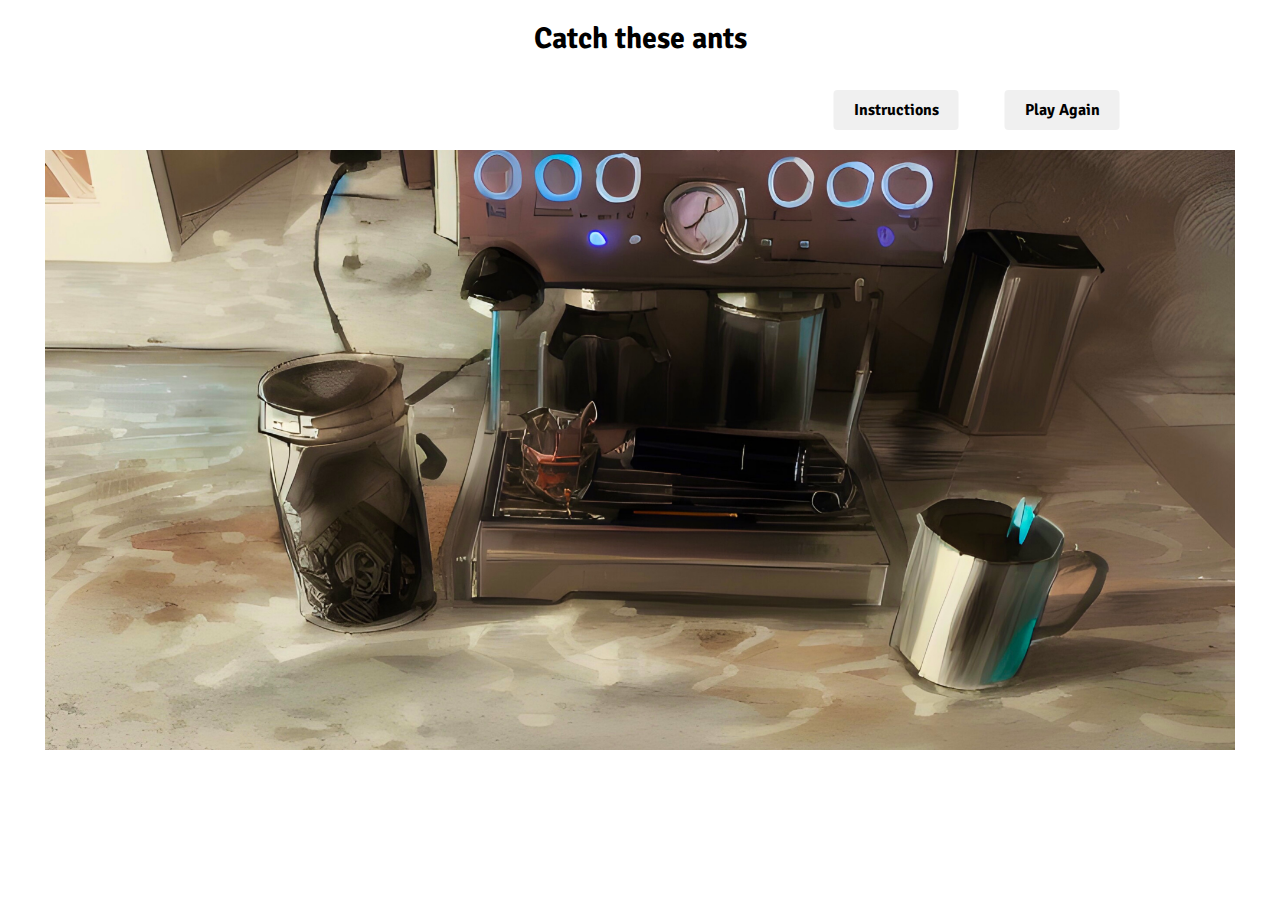
==== index.html @ 8fc2ad69 "Add files via upload" ====
<!DOCTYPE html>
<html lang="en">
<head>
    <meta charset="UTF-8">
    <meta http-equiv="X-UA-Compatible" content="IE=edge">
    <meta name="viewport" content="width=device-width, initial-scale=1.0">
    <title>Ant vs Cat Game</title>
    <link rel="stylesheet" href="style.css">
    
</head>
<body>

    
   
    <canvas id="canvas1"></canvas>
    <button id="restartButton">Play Again</button>
    <button id="instructionsButton">Instructions</button>
    <h1>Catch these ants</h1>
    <!-- ... your existing code ... -->

<div id="instructions">
    <h2>Instructions:</h2>
    <h3>Here are the instructions for the game</h3> <p> Catch these ants off the countertop <br> Use your 
      cat paw to catch the ants and score points! Avoid letting the ants reach the left side of 
      the screen. Catch as many ants as you can before reaching a score of 100 to win the game."</p>
      <p>You will be playing as Niko</p>
      <p>(click on Niko to continue playing)</p>
      <p>Be aware this game does not work on mobile yet</p>
      <p>Have fun!</p>

    <button id="closeButton">
      <picture class="x-button">
        <img src="Niko.png" alt="button">
      </picture>
    </button>
  </div>
  
  <!-- ... your existing code ... -->
  
      
   <script src="game.js"></script>
    <script src="app.js"></script>
    <script src="Enemy.js"></script>
</body>
</html>
---- style.css ----
@import url('https://fonts.googleapis.com/css2?family=Noto+Sans&family=Nunito+Sans&family=Open+Sans&family=Righteous&family=Signika+Negative&display=swap');

* {
    margin: 0;
    padding: 0;
    box-sizing: border-box;
}

body {
    overflow: hidden; 
}

#canvas1 {
    background: url('IMG_9518.JPG');
    position: absolute;
    top: 50%;
    left: 50%;
    transform: translate(-50%, -50%);
    background-repeat: no-repeat;
    background-position: center;
    background-size: cover;
    object-fit: cover;
    cursor: none;
}

h1 {
    text-align: center;
    font-size: 30px;
    font-family: 'Signika Negative', sans-serif;
    color: #000;
    margin-top: 20px;
    margin-bottom: 20px;
}

#restartButton {
    text-align: center;
    position: absolute;
    display: flex;
    justify-content: center;
    align-items: center;
    top: 10%;
    left: 83%;
    transform: translateX(-50%);
    padding: 10px 20px;
    background-color: #f0f0f0;
    border: none;
    border-radius: 4px;
    font-size: 16px;
    font-weight: bold;
    color: #000;
    font-family: 'Signika Negative', sans-serif;
    cursor: pointer;
    transition: background-color 0.3s ease;
  }
  
  #restartButton:hover {
    background-color: rgb(198, 202, 202);
  }
  
  @keyframes buttonAnimation {
    0% {
      transform: scale(1);
    }
    50% {
      transform: scale(1.2);
    }
    100% {
      transform: scale(1);
    }
  }
  
  .button-animation {
    animation: buttonAnimation 1s infinite;
  }
  
    


#catPaw {
    position: absolute;
    top: 140%; 
    left: 50%;
    transform: translate(-50%, -50%);
    width: 500px;
    height: 500px;
    object-fit: cover;
    z-index: 2;
    margin: -250px; 
}

#ant {
    position: absolute;
    top: 120%; 
    left: 50%;
    transform: translate(-50%, -50%);
    width: 95px; 
    height: 55px;
    object-fit: cover;
    z-index: 1;
    margin: -250px; 
}

#instructionsButton {
  text-align: center;
  position: absolute;
  display: flex;
  justify-content: center;
  align-items: center;
  top: 10%;
  left: 70%; /* Adjust the position as needed */
  transform: translateX(-50%);
  padding: 10px 20px;
  background-color: #f0f0f0;
  border: none;
  border-radius: 4px;
  font-size: 16px;
  font-weight: bold;
  color: #000;
  font-family: 'Signika Negative', sans-serif;
  cursor: pointer;
  transition: background-color 0.3s ease;
}

#instructionsButton:hover {
  background-color: rgb(198, 202, 202);
}

#instructions {
  display: none; /* Initially hide the instructions */
  text-align: center;
  font-size: 20px;
  font-family: 'Nunito Sans', sans-serif;
  color: #000;
  margin-top: 20px;
  margin-bottom: -30px;
  position: fixed;
  bottom: 20px;
  left: 50%;
  transform: translateX(-50%);
  background-color: #f0f0f0;
  padding: 10px;
  border-radius: 4px;
}

.x-button {
  top: 20px;
  right: 20px;
  font-size: 20px;
  font-weight: bold;
  cursor: pointer;
  transition: color 0.3s ease;
}

.x-button img {
  width: 60px; 
  height: 60px; 
}

.x-button img:hover {
  color: rgb(99, 104, 104);
}

.x-button:hover {
  color: rgb(99, 104, 104);
}

#closeButton {
  border: none;
  background-color: #f0f0f0;
}

#closeButton:hover {
  color: rgb(99, 104, 104);
}

.logo {
  position: absolute;
  top: 10px;
  left: 10px;
  width: 100px;
  height: 100px;
  object-fit: cover;
  z-index: 2;
  margin: -250px; 
}

p {
font-family: 'Open Sans', sans-serif;
font-size: 20px;
color: #000;
text-align: center;
margin-top: 20px;
margin-bottom: 20px;
}

h2 {
font-family: 'Noto Sans', sans-serif;
font-size: 20px;
color: #000;
text-align: center;
margin-top: 20px;
margin-bottom: 20px;
}

h3 {
  font-family: 'Nunito Sans', sans-serif;
  font-size: 20px;
  color: #000;
  text-align: center;
  margin-top: 20px;

}



/* Responsive Styles */
@media only screen and (max-width: 600px) {
  /* Adjust the canvas size for smaller screens */
  #canvas1 {
    width: 100%;
    height: 100%;
    top: 0;
    left: 0;
    transform: none;
  }

  /* Adjust the header styles for smaller screens */
  header {
    position: fixed;
    top: 0;
    left: 0;
    width: 100%;
    background-color: #f0f0f0;
    padding: 10px;
    z-index: 9999;
  }

  /* Adjust the instructions styles for smaller screens */
  #instructions {
    position: fixed;
    top: 50%;
    left: 15%;
    transform: translate(-50%, -50%);
    width: 20%;
    background-color: #fff;
    padding: 20px;
    text-align: center;
  }

  #restartButton {
    text-align: center;
    position: absolute;
    display: flex;
    justify-content: center;
    align-items: center;
    top: 10%;
    left: 10%;
    transform: translateX(-50%);
    padding: 10px 20px;
    background-color: #f0f0f0;
    border: none;
    border-radius: 4px;
    font-size: 16px;
    font-weight: bold;
    color: #000;
    font-family: 'Signika Negative', sans-serif;
    cursor: pointer;
    transition: background-color 0.3s ease;
  }
}
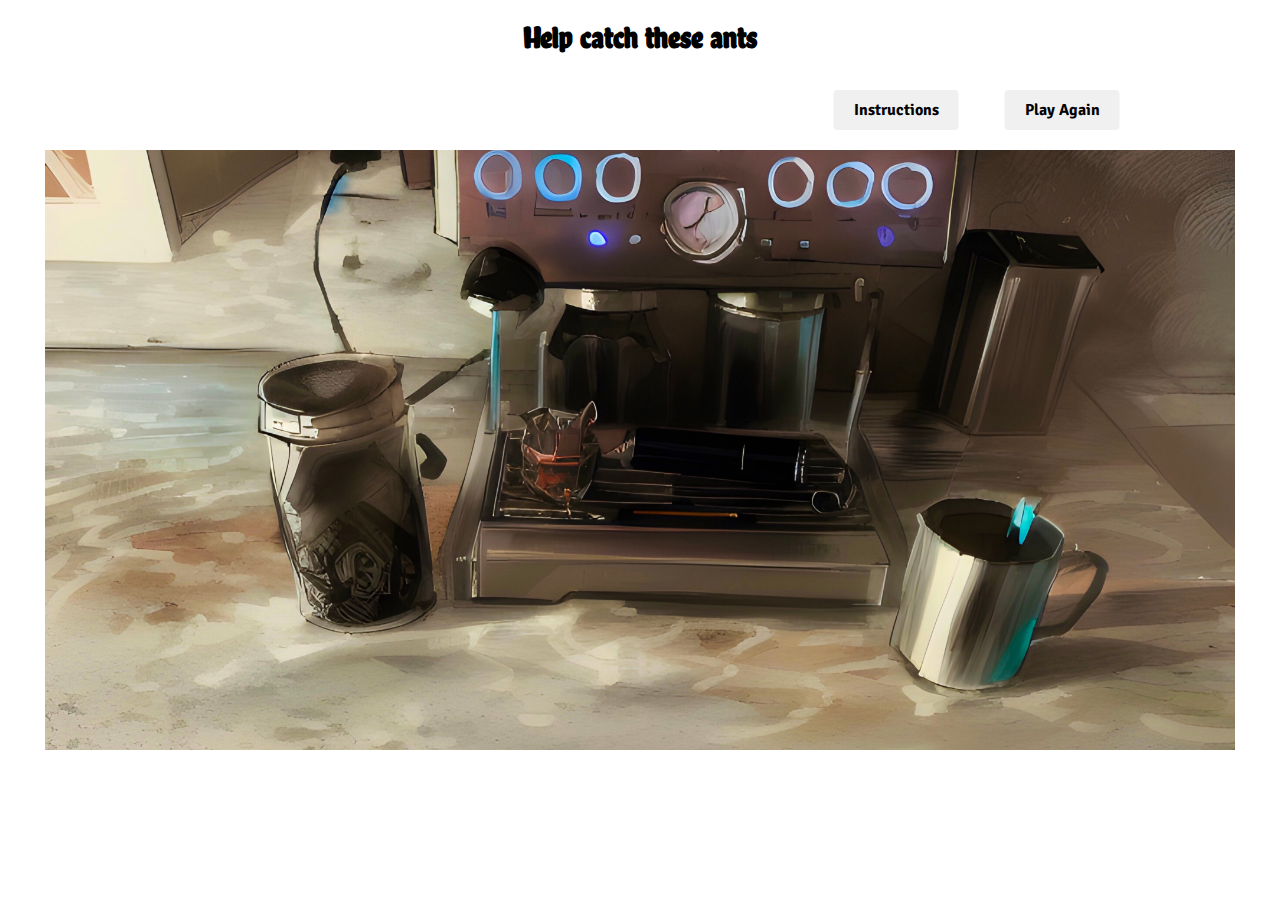
==== commit 6f0ad2d4: "Add files via upload" ====
--- a/index.html
+++ b/index.html
@@ -15,8 +15,7 @@
     <canvas id="canvas1"></canvas>
     <button id="restartButton">Play Again</button>
     <button id="instructionsButton">Instructions</button>
-    <h1>Catch these ants</h1>
-    <!-- ... your existing code ... -->
+    <h1 class="header1">Help catch these ants</h1>
 
 <div id="instructions">
     <h2>Instructions:</h2>
@@ -25,7 +24,7 @@
       the screen. Catch as many ants as you can before reaching a score of 100 to win the game."</p>
       <p>You will be playing as Niko</p>
       <p>(click on Niko to continue playing)</p>
-      <p>Be aware this game does not work on mobile yet</p>
+      <p>Be aware this game does not work on mobile devices</p>
       <p>Have fun!</p>
 
     <button id="closeButton">
@@ -34,12 +33,10 @@
       </picture>
     </button>
   </div>
-  
-  <!-- ... your existing code ... -->
-  
       
    <script src="game.js"></script>
     <script src="app.js"></script>
     <script src="Enemy.js"></script>
+    <script src="StartScene.js"></script>
 </body>
 </html>
--- a/style.css
+++ b/style.css
@@ -1,4 +1,6 @@
 @import url('https://fonts.googleapis.com/css2?family=Noto+Sans&family=Nunito+Sans&family=Open+Sans&family=Righteous&family=Signika+Negative&display=swap');
+@import url('https://fonts.googleapis.com/css2?family=Alegreya+Sans:wght@500&family=Chela+One&family=Montserrat+Alternates:wght@500&family=Nanum+Gothic&family=Raleway&family=Rubik&family=Sarabun:wght@500&display=swap');
+
 
 * {
     margin: 0;
@@ -26,11 +28,36 @@
 h1 {
     text-align: center;
     font-size: 30px;
-    font-family: 'Signika Negative', sans-serif;
+    font-family: 'Chela One', cursive;
     color: #000;
     margin-top: 20px;
     margin-bottom: 20px;
-}
+   
+}
+
+.header1 {
+animation: headerAnimation 3s ease;
+}
+
+@keyframes headerAnimation {
+    0% {
+      transform: scale(0);
+    }
+    100% {
+      transform: scale(1);
+    }
+  }
+
+  p {
+    font-family: 'Sarabun', sans-serif;
+    font-size: 20px;
+    color: #000;
+    text-align: center;
+    margin-top: 20px;
+    margin-bottom: 20px;
+
+  }
+
 
 #restartButton {
     text-align: center;
@@ -51,6 +78,19 @@
     font-family: 'Signika Negative', sans-serif;
     cursor: pointer;
     transition: background-color 0.3s ease;
+    animation: buttonAnimation 1s ;
+  }
+
+  @keyframes buttonAnimation {
+    0% {
+      transform: scale(1);
+    }
+    50% {
+      transform: scale(1.2);
+    }
+    100% {
+      transform: scale(1);
+    }
   }
   
   #restartButton:hover {
@@ -72,9 +112,7 @@
   .button-animation {
     animation: buttonAnimation 1s infinite;
   }
-  
-    
-
+ 
 
 #catPaw {
     position: absolute;
@@ -119,6 +157,7 @@
   font-family: 'Signika Negative', sans-serif;
   cursor: pointer;
   transition: background-color 0.3s ease;
+  animation: instructionsAnimation 0.5s ease;
 }
 
 #instructionsButton:hover {
@@ -268,3 +307,13 @@
     transition: background-color 0.3s ease;
   }
 }
+
+/* Add animation to the instructions */
+@keyframes instructionsAnimation {
+  0% {
+    transform: scale(0);
+  }
+  100% {
+    transform: scale(1);
+  }
+}
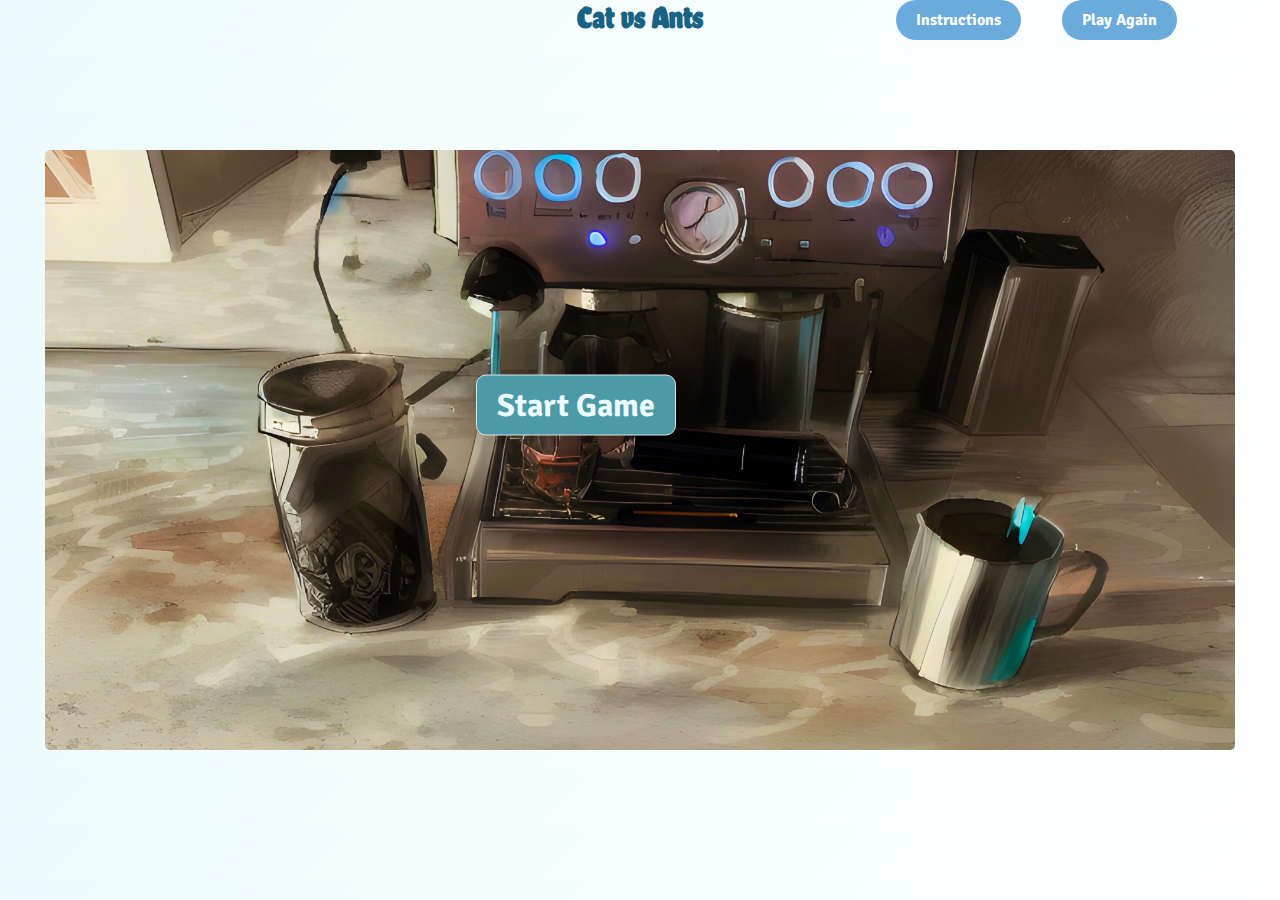
==== commit c76910d2: "Add files via upload" ====
--- a/index.html
+++ b/index.html
@@ -4,24 +4,24 @@
     <meta charset="UTF-8">
     <meta http-equiv="X-UA-Compatible" content="IE=edge">
     <meta name="viewport" content="width=device-width, initial-scale=1.0">
-    <title>Ant vs Cat Game</title>
+    <title>Cat vs Ants</title>
     <link rel="stylesheet" href="style.css">
     
 </head>
 <body>
 
-    
-   
+  <button id="startButton">Start Game</button>
+
     <canvas id="canvas1"></canvas>
     <button id="restartButton">Play Again</button>
     <button id="instructionsButton">Instructions</button>
-    <h1 class="header1">Help catch these ants</h1>
+    <h1 class="header1">Cat vs Ants</h1>
 
 <div id="instructions">
     <h2>Instructions:</h2>
-    <h3>Here are the instructions for the game</h3> <p> Catch these ants off the countertop <br> Use your 
+   <p> Catch these ants off the countertop <br> Use your 
       cat paw to catch the ants and score points! Avoid letting the ants reach the left side of 
-      the screen. Catch as many ants as you can before reaching a score of 100 to win the game."</p>
+      the screen. Catch as many ants as you can before reaching a score of 100 to win the game.</p>
       <p>You will be playing as Niko</p>
       <p>(click on Niko to continue playing)</p>
       <p>Be aware this game does not work on mobile devices</p>
@@ -36,7 +36,6 @@
       
    <script src="game.js"></script>
     <script src="app.js"></script>
-    <script src="Enemy.js"></script>
-    <script src="StartScene.js"></script>
+<script src="Enemy.js"></script>
 </body>
 </html>
--- a/style.css
+++ b/style.css
@@ -9,8 +9,15 @@
 }
 
 body {
-    overflow: hidden; 
-}
+  overflow: hidden;
+  background: linear-gradient(135deg, #ecfbff, #ffffff); /* Use a gradient background */
+
+  font-family: 'Open Sans', sans-serif; /* Apply a font family to the body */
+  margin: 0;
+  padding: 0;
+  box-sizing: border-box;
+}
+
 
 #canvas1 {
     background: url('IMG_9518.JPG');
@@ -23,20 +30,21 @@
     background-size: cover;
     object-fit: cover;
     cursor: none;
+    z-index: 0;
+    border-radius: 5px;
 }
 
 h1 {
     text-align: center;
     font-size: 30px;
     font-family: 'Chela One', cursive;
-    color: #000;
-    margin-top: 20px;
+    color: #186383;
     margin-bottom: 20px;
    
 }
 
 .header1 {
-animation: headerAnimation 3s ease;
+animation: headerAnimation 2s ease;
 }
 
 @keyframes headerAnimation {
@@ -65,49 +73,27 @@
     display: flex;
     justify-content: center;
     align-items: center;
-    top: 10%;
     left: 83%;
-    transform: translateX(-50%);
+    
     padding: 10px 20px;
-    background-color: #f0f0f0;
+    background-color: rgb(107, 171, 220);
     border: none;
-    border-radius: 4px;
+    border-radius: 20px;
     font-size: 16px;
     font-weight: bold;
-    color: #000;
+    color: #fff;
     font-family: 'Signika Negative', sans-serif;
     cursor: pointer;
     transition: background-color 0.3s ease;
-    animation: buttonAnimation 1s ;
-  }
-
-  @keyframes buttonAnimation {
-    0% {
-      transform: scale(1);
-    }
-    50% {
-      transform: scale(1.2);
-    }
-    100% {
-      transform: scale(1);
-    }
-  }
-  
+    
+  }
+
+ 
   #restartButton:hover {
-    background-color: rgb(198, 202, 202);
-  }
-  
-  @keyframes buttonAnimation {
-    0% {
-      transform: scale(1);
-    }
-    50% {
-      transform: scale(1.2);
-    }
-    100% {
-      transform: scale(1);
-    }
-  }
+    background-color: rgb(167, 205, 234);
+  }
+  
+  
   
   .button-animation {
     animation: buttonAnimation 1s infinite;
@@ -134,7 +120,7 @@
     width: 95px; 
     height: 55px;
     object-fit: cover;
-    z-index: 1;
+    z-index: 0;
     margin: -250px; 
 }
 
@@ -144,28 +130,27 @@
   display: flex;
   justify-content: center;
   align-items: center;
-  top: 10%;
   left: 70%; /* Adjust the position as needed */
-  transform: translateX(-50%);
+  
   padding: 10px 20px;
-  background-color: #f0f0f0;
+  background-color: rgb(107, 171, 220);
   border: none;
-  border-radius: 4px;
+  border-radius: 20px;
   font-size: 16px;
   font-weight: bold;
-  color: #000;
+  color: #fff;
   font-family: 'Signika Negative', sans-serif;
   cursor: pointer;
   transition: background-color 0.3s ease;
-  animation: instructionsAnimation 0.5s ease;
+
 }
 
 #instructionsButton:hover {
-  background-color: rgb(198, 202, 202);
+  background-color: rgb(167, 205, 234);
 }
 
 #instructions {
-  display: none; /* Initially hide the instructions */
+  display: none;
   text-align: center;
   font-size: 20px;
   font-family: 'Nunito Sans', sans-serif;
@@ -177,9 +162,29 @@
   left: 50%;
   transform: translateX(-50%);
   background-color: #f0f0f0;
-  padding: 10px;
-  border-radius: 4px;
-}
+  padding: 15px 20px;
+  border-radius: 10px;
+  box-shadow: 0 2px 5px rgba(0, 0, 0, 0.3);
+  z-index: 9999;
+  
+  transition: opacity 0.3s ease;
+  animation: instructionsAnimation 0.9s ease;
+}
+
+@keyframes instructionsAnimation {
+  0% {
+    opacity: 0;
+    transform: translateX(-50%) translateY(10px);
+  }
+  100% {
+    opacity: 1;
+    transform: translateX(-50%) translateY(0);
+  }
+}
+
+
+
+
 
 .x-button {
   top: 20px;
@@ -248,6 +253,48 @@
   text-align: center;
   margin-top: 20px;
 
+}
+
+#startButton {
+  text-align: center;
+  position: absolute;
+  display: flex;
+  justify-content: center;
+  align-items: center;
+  top: 45%;
+  left: 45%;
+  transform: translate(-50%, -50%);
+  padding: 10px 20px;
+
+  border: 1px solid #dce5e9;
+  border-radius: 10px;
+  font-size: 16px;
+  font-weight: bold;
+  color: #ecfbff;
+  background-color: #4c9aa7;
+  font-family: 'Signika Negative', sans-serif;
+  font-size: 2rem;
+  cursor: pointer;
+  transition: background-color 0.3s ease;
+  z-index: 10;
+  animation: buttonAnimation 3s infinite;
+}
+
+@keyframes buttonAnimation {
+  0% {
+    transform: scale(1);
+  }
+  50% {
+    transform: scale(1.2);
+  }
+  100% {
+    transform: scale(1);
+  }
+}
+
+
+#startButton:hover {
+  background-color: rgb(198, 202, 202);
 }
 
 
